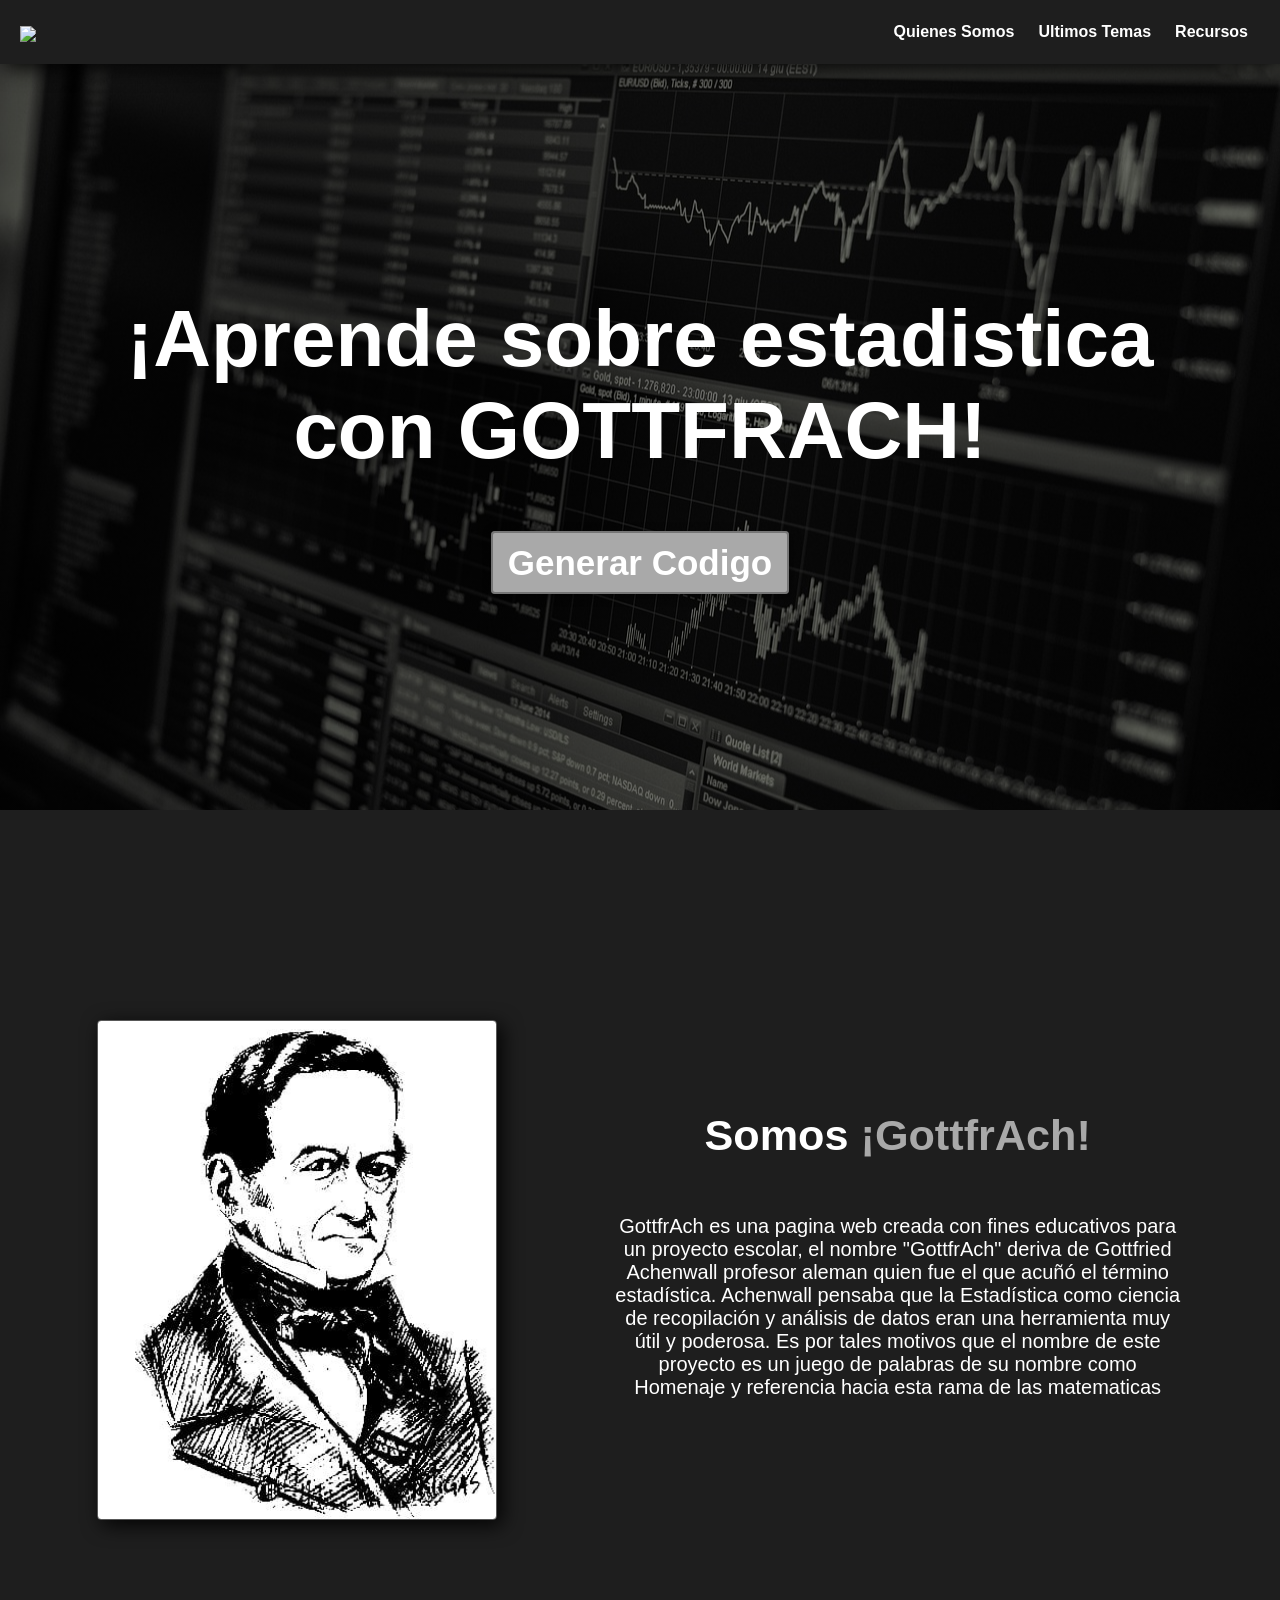
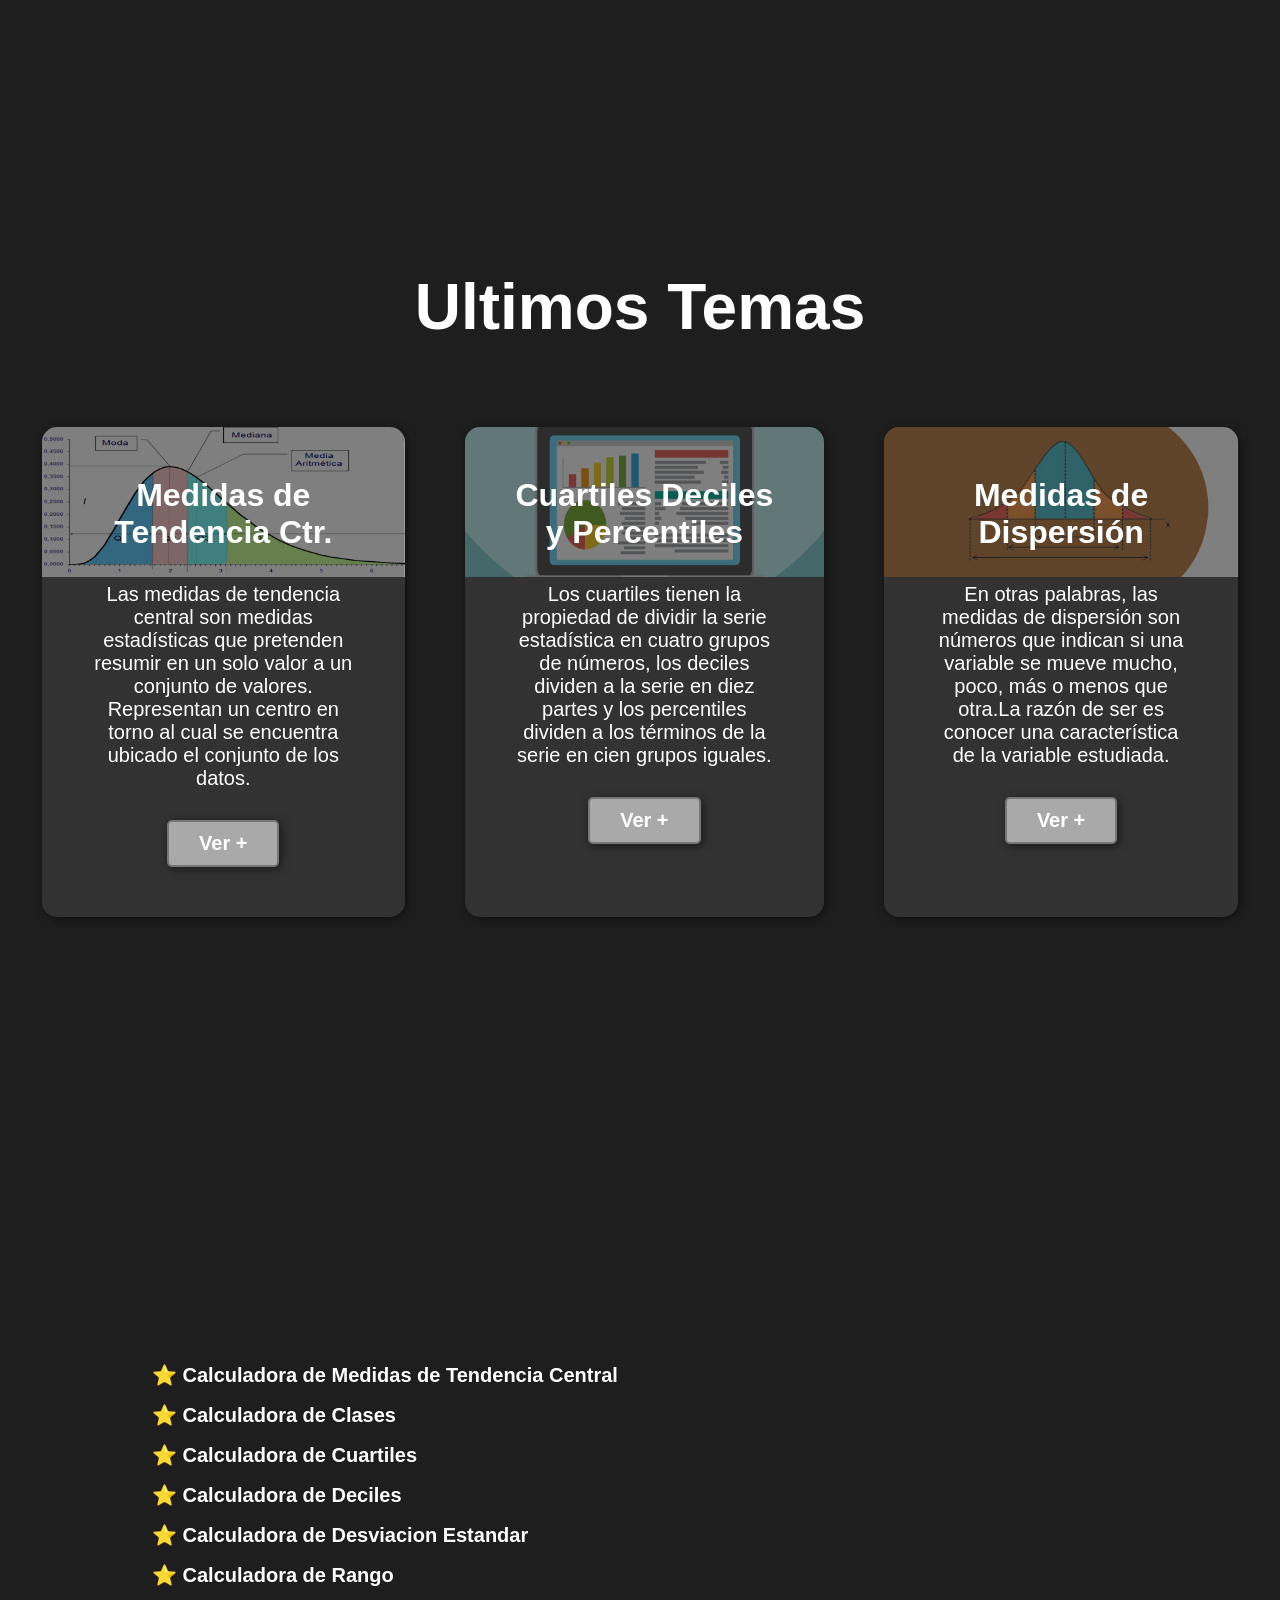
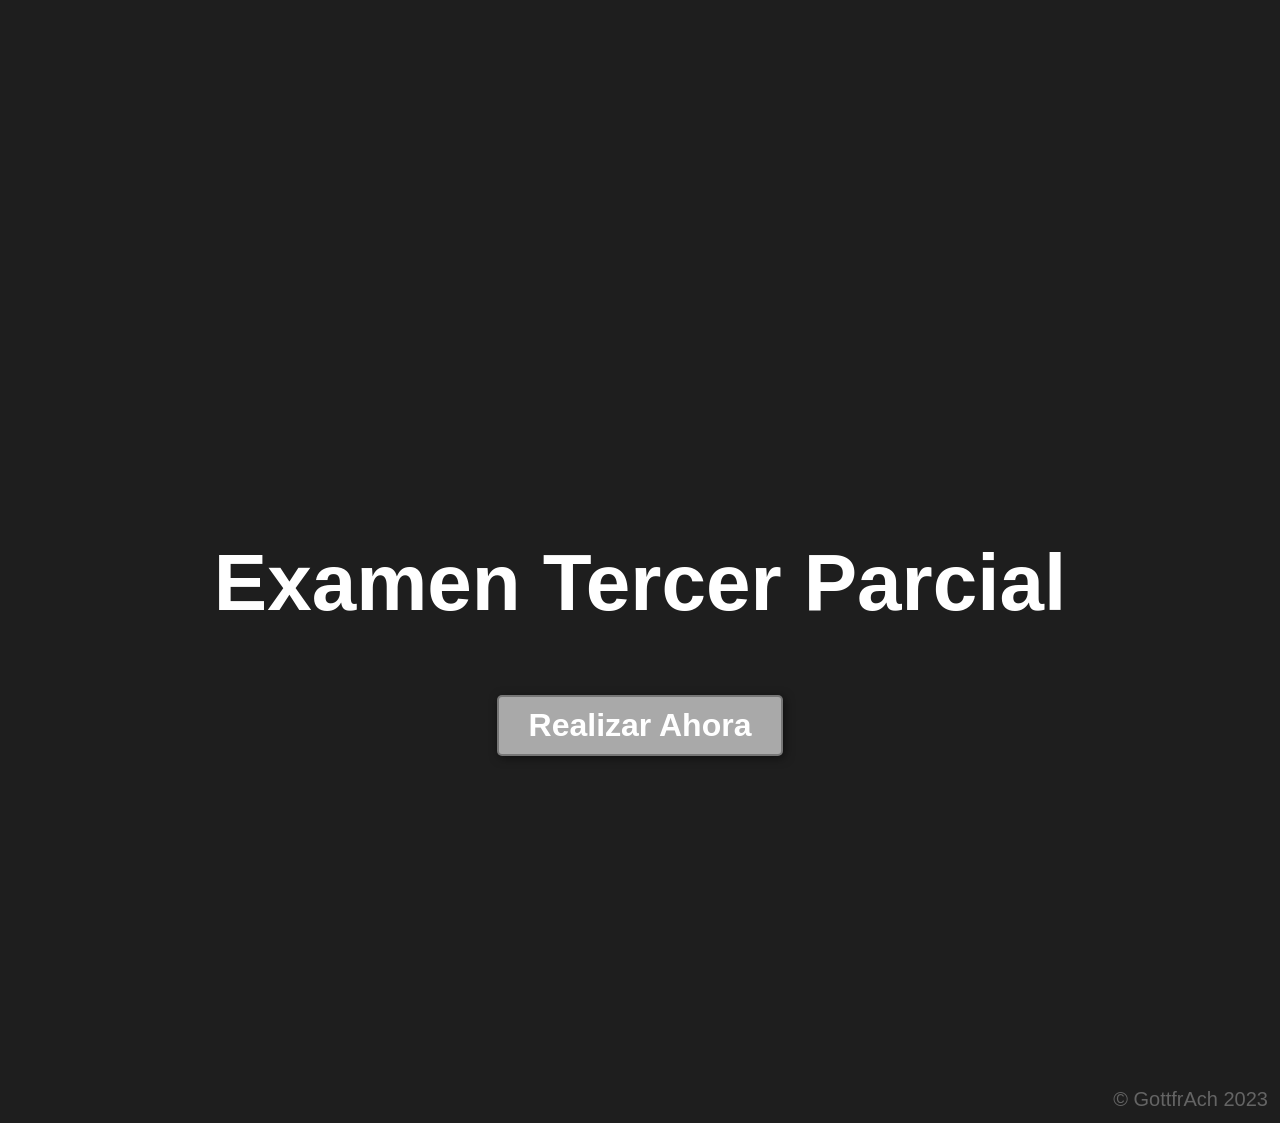
==== index.html @ 935ef324 "commit" ====
<!DOCTYPE html>
<html lang="en">
<head>
    <title>GottfrAch!</title>
    <link rel="stylesheet" href="index.css">
    <link rel="shortcut icon" type="image/x-icon" href="Media/GottfrAch.ico">
</head>
<body>
    <header>
        <div class="container">
            <p class="logo"><img src="media/GottfrA.PNG" height="100px"></p>
            <nav>
                <a href="#somos-proya">Quienes Somos</a>
                <a href="#nuestros-programas">Ultimos Temas</a>
                <a href="#caracteristicas">Recursos</a>
            </nav>
        </div>
    </header>

    <section id="hero">
        <h1>¡Aprende sobre estadistica <br>con GOTTFRACH!</h1>
        <!--<button>APLICÁ YA!</button>-->

        <div class="boton-modal">
        <label for="btn-modal">
Generar Codigo        </label>
    </div>

<input type="checkbox" id="btn-modal">
    <div class="container-modal">
        <div class="content-modal">
            <h2>¡Codigo QR!</h2>
            <p><img src="media/QR.png"height="350px"></p>
            <div class="btn-cerrar">
                <label for="btn-modal">Cerrar</label>
            </div>
        </div>
        <label for="btn-modal" class="cerrar-modal"></label>
    </div>

    </section>



    <section id="somos-proya">
        <div class="container">
            <div class="img-container"></div>
            <div class="texto">

                <h2>Somos <span class="color-acento">¡GottfrAch!</span></h2>
                <p>GottfrAch es una pagina web creada con fines educativos para un proyecto escolar, el nombre "GottfrAch" deriva de Gottfried Achenwall profesor aleman quien fue el que acuñó el término estadística. Achenwall pensaba que la Estadística como ciencia de recopilación y análisis de datos eran una herramienta muy útil y poderosa. Es por tales motivos que el nombre de este proyecto es un juego de palabras de su nombre como Homenaje y referencia hacia esta rama de las matematicas</p>
            </div>
        </div>
    </section>

    <section id="nuestros-programas">
        <div class="container">
            <h2>Ultimos Temas</h2>
            <div class="programas">
                <div class="carta">
                    <h3>Medidas de Tendencia Ctr.</h3>
                    <p>Las medidas de tendencia central son medidas estadísticas que pretenden resumir en un solo valor a un conjunto de valores. Representan un centro en torno al cual se encuentra ubicado el conjunto de los datos.</p>
                    <a href="pag1.html"><button>Ver +</button></a>
                </div>
                <div class="carta">
                    <h3>Cuartiles Deciles y Percentiles</h3>
                    <p>Los cuartiles tienen la propiedad de dividir la serie estadística en cuatro grupos de números, los deciles dividen a la serie en diez partes y los percentiles dividen a los términos de la serie en cien grupos iguales.
                    </p>
                    <a href="pag2.html"><button>Ver +</button></a>
                </div>
                <div class="carta">
                    <h3>Medidas de Dispersión</h3>
                    <p>En otras palabras, las medidas de dispersión son números que indican si una variable se mueve mucho, poco, más o menos que otra.La razón de ser es conocer una característica de la variable estudiada.</p>
                    <a href="pag3.html"><button>Ver +</button></a>
                </div>  
            </div>
        </div>
    </section>

    <section id="caracteristicas">
        <div class="container">
            <ul>
                <li>⭐<a href="https://calculadorasonline.com/calculadora-de-medidas-de-tendencia-central-media-mediana-y-moda/"> Calculadora de Medidas de Tendencia Central </a></li>
                <li>⭐<a href="https://www.calculatoratoz.com/es/number-of-classes-given-class-width-calculator/Calc-2672"> Calculadora de Clases </a></li>
                <li>⭐<a href="https://www.calcuvio.com/cuartiles"> Calculadora de Cuartiles </a></li>
                <li>⭐<a href="https://mathcracker.com/es/calculadora-decil"> Calculadora de Deciles </a></li>
                <li>⭐<a href="https://miniwebtool.com/es/standard-deviation-calculator/"> Calculadora de Desviacion Estandar </a></li>
                <li>⭐<a href="https://es.symbolab.com/solver/function-range-calculator"> Calculadora de Rango </a></li>
        </div>
    </section>

    <section id="final">
        <h2>Examen Tercer Parcial</h2>
        <a href="https://docs.google.com/forms/u/3/d/e/1FAIpQLSerhHa8THNKc8Td6c6CK3YDR--4U7zMKgmlhFvPVk35QmRIgA/viewform?hr_submission=ChkIjsrLu5sFEhAIzqbI5vEREgcIjYOtxuMPEAE"><button>Realizar Ahora</button></a>
    </section>

    <footer>
        <div class="container">
            <p>&copy; GottfrAch 2023</p>
        </div>
    </footer>
</body>
</html>
---- index.css ----
*{
    box-sizing: border-box;
}

html{
    scroll-behavior: smooth;
}

body{
    font-family: 'Roboto', sans-serif;
    margin: 0;
}

h1{ font-size: 3.5em;}
h2{ font-size: 2.7em;}
h3{ font-size: 2em;}
p{ font-size: 1.25em;}
ul{ list-style: none;}
li{ font-size: 1.25em;}

button{
    font-size: 1.25em;
    font-weight: bold;
    padding: 10px 30px;
    border-radius: 5px;
    border: 2px solid rgba(0,0,0,0.3);
    box-shadow: 2px 2px 10px rgba(0,0,0,0.5);
    color: white;
    background-color: darkgray;
}

button:hover{
    background-color: rgb(61, 61, 61);
}

.container{
    max-width: 1400px;
    margin: auto;
    background-color: rgb(30,30,30);
}

.color-acento{ color:darkgray; }

header{
    background-color: rgb(245,245,245);
    
}

header .logo{
    margin: 0;
    padding: 15px 20px;
    font-weight: cursive;
    color: blueviolet;
    font-size: 30px;
    text-align: center;
}

header .container{
    display: flex;
    flex-direction: column;
    align-items: center;
}

header nav{
    display: flex;
    flex-direction: column;
    text-align: center;
    padding-bottom: 25px;
}

header a{
    padding: 5px 12px;
    text-decoration: none;
    font-weight: bold;
    color: white;
}

header a:hover{
    color: darkgray;
}

#hero{
    display: flex;
    align-items: center;
    justify-content: center;
    text-align: center;
    flex-direction: column;
    height: 90vh;
    background-image: linear-gradient(
        0deg,
        rgba(0,0,0,0.5),
        rgba(0,0,0,0.5)
    )
    ,url("media/hero.jpg");
    background-repeat: no-repeat;
    background-size: cover;
    background-position: center center;
}

#hero h1{
    color: white;
}

#hero button{
    font-size: 1.75em;
}

#somos-proya .container{
    text-align: center;
    padding: 200px 12px;
    color: white;
}

#nuestros-programas{
    background-color: rgb(30,30,30);
    color: white;
    text-align: center;
}

#nuestros-programas .container{
    padding: 150px 12px;
}

#nuestros-programas h2{
    margin-top: 0;
    font-size: 3.2em;
}

#nuestros-programas p{
    display: none;
}

#nuestros-programas .carta{
    background-position: center center;
    background-size: cover;
    padding: 50px 0px;
    margin: 30px;
    border-radius: 15px;
}

#nuestros-programas .tarjeta{
    background-position: center center;
    background-size: cover;
    padding: 50px 0px;
    margin: 30px;
    border-radius: 15px;
}

.carta{
    transition: all 400ms ease;
}

.tarjeta{
    transition: all 400ms ease;
}


.carta:hover{
    box-shadow: 5px 5px 20px rgba(0,0,0,0.9);
    transform: translateY(-3%);
}

.tarjeta:hover{
    box-shadow: 5px 5px 20px rgba(0,0,0,0.9);
    transform: translateY(-3%);
}


.carta:first-child{
    background-image: linear-gradient(
        0deg,
        rgba(0,0,0,0.5),
        rgba(0,0,0,0.5)
    )
    ,url("media/3M3.png");
}

.carta:nth-child(2){
    background-image: linear-gradient(
        0deg,
        rgba(0,0,0,0.5),
        rgba(0,0,0,0.5)
    )
    ,url("media/Cuartil.png");
}

.carta:nth-child(3){
    background-image: linear-gradient(
        0deg,
        rgba(0,0,0,0.5),
        rgba(0,0,0,0.5)
    )
    ,url("media/Medidas.png");

}


.tarjeta:first-child{
    background-image: linear-gradient(
        0deg,
        rgba(0,0,0,0.5),
        rgba(0,0,0,0.5)
    )
    ,url("media/Formas.png");
}

.tarjeta:nth-child(2){
    background-image: linear-gradient(
        0deg,
        rgba(0,0,0,0.5),
        rgba(0,0,0,0.5)
    )
    ,url("media/Cuartil.png");
}

.tarjeta:nth-child(3){
    background-image: linear-gradient(
        0deg,
        rgba(0,0,0,0.5),
        rgba(0,0,0,0.5)
    )
    ,url("media/Medidas.png");

}

.boton-modal{
    font-size: 1.75em;
    background-color: rgb(30,30,30);
}
.boton-modal label{
    font-size: 1.25em;
    font-weight: bold;
    padding: 10px 15px;
    border-radius: 4px;
    border: 2px solid rgba(0,0,0,0.3);
    box-shadow: 2px 2px 10px rgba(0,0,0,0.5);
    color: white;
    background-color: darkgray;
    cursor: pointer;
    transition: all 300ms ease;
}
.boton-modal label:hover{
    background-color:rgb(61, 61, 61);
}
/*:::Fin Boton-Modal:::*/

/*:::Ventana Modal:::*/
#btn-modal{
    display: none;
}
.container-modal{
    width: 100%;
    height: 100vh;
    position: fixed;
    top: 0; left: 0;
    background-color: rgba(144, 148, 150, 0.8);
    display: none;
    justify-content: center;
    align-items: center;
    z-index: 100;
    color: white;
}
#btn-modal:checked ~ .container-modal{
    display: flex;
}
.content-modal{
    width: 100%;
    max-width: 400px;
    padding: 20px;
    background-color: rgb(30,30,30);
    border-radius: 4px;
}
.content-modal h2{
    margin-bottom: 15px;
}
.content-modal p{
    padding: 15px 0px;
    border-top: 1px solid #dbdbdb;
    border-bottom: 1px solid #dbdbdb;
}
.content-modal .btn-cerrar{
    width: 100%;
    margin-top: 15px;
    display: flex;
    justify-content: flex-end;
}
.content-modal .btn-cerrar label{
    padding: 7px 10px;
    background-color: darkgray;
    color: white;
    border-radius: 4px;
    cursor: pointer;
    transition: all 300ms ease;
}
.content-modal .btn-cerrar label:hover{
    background-color:white;
    color: black;
}
.cerrar-modal{
    width:100%;
    height: 100vh;
    position: absolute;
    top:0; left: 0;
    z-index: -1;
}
@media screen and (max-width:800px) {
    .content-modal{
        width: 90%;
    }
}
/*:::Fin Ventana Modal:::*/


#caracteristicas .container{
    text-align: center;
    padding: 250px 12px;
    text-decoration: none;
}

#caracteristicas li{
    margin: 16px 0px;
    font-weight: bold;
    color: white;
}

#caracteristicas a{
    font-weight: bold;
    text-decoration: none;
    color: white;
}




#final{
    display: flex;
    flex-direction: column;
    justify-content: center;
    align-items: center;
    text-align: center;
    background-color: rgb(30,30,30);
    color: white;
    height: 80vh;
}

#final h2{
    font-size: 9vw;
}

#final button{
    font-size: 5vw;
}

footer{
    background-color: rgb(230,230,230);
}

footer p{
    margin: 0;
    padding: 12px;
    color: rgb(100,100,100);
}

footer .container{
    height: 150px;
    display: flex;
    justify-content: center;
    align-items: flex-end;
}

@media (min-width: 850px){
    header{
        position: fixed;
        width: 100%;
    border-radius: 4px;
    box-shadow: 5px 5px 20px rgba(0,0,0,0.9);
    }

    header .container{
        flex-direction: row;
        justify-content: space-between;
    }

    header nav{
        flex-direction: row;
        padding-bottom: 0;
        padding-right: 20px;
    }

    #hero h1{
        font-size: 5em;
    }

    #somos-proya .container{
        display: flex;
        justify-content: space-evenly;
    }

    #somos-proya .texto{
        width: 50%;
        max-width: 600px;
        text-align: Center;
        padding-left: 30px;
        display: flex;
        flex-direction: column;
        justify-content: center;
        color: white;
    }

    #somos-proya h2{
        margin-top: 0px;
    }

    #somos-proya .img-container{
        background-image: url("media/Perfil.jpg");
        background-size: cover;
        background-position: center center;
        height: 500px;
        width: 400px; 
         padding: 10px;
    margin-top: 10px;
    color: #585858;
    border: 1px solid #585858;
    border-radius: 4px;
    box-shadow: 5px 5px 20px rgba(0,0,0,0.9);
    }

    #nuestros-programas .programas{
        display: flex;
        justify-content: center;
    }

    #nuestros-programas p{
        display: block;
        margin-bottom: 30px;
    }

    #nuestros-programas h2{
        font-size: 4em;
    }

    #nuestros-programas h3{
        margin-top: 0;
    }

    #nuestros-programas .carta{
        padding: 50px;
        background-size: 100% 150px;
        background-repeat: no-repeat;
        background-position-y: 0;
        background-color: rgba(50, 50, 50, 1);
        box-shadow: 2px 2px 10px rgba(0,0,0,0.5);
    }
    #nuestros-programas .tarjeta{
        padding: 50px;
        background-size: 100% 150px;
        background-repeat: no-repeat;
        background-position-y: 0;
        background-color: rgba(50, 50, 50, 1);
        box-shadow: 2px 2px 10px rgba(0,0,0,0.5);
    }

    .carta:first-child{
        background-image: linear-gradient(
            0deg,
            rgba(0,0,0,0.5),
            rgba(0,0,0,0.5)
        )
        ,url("media/3M.png");

    }

    .carta:nth-child(2){
        background-image: linear-gradient(
            0deg,
            rgba(0,0,0,0.5),
            rgba(0,0,0,0.5)
        )
        ,url("media/CDP-R.png");
    }

    .carta:nth-child(3){
        background-image: linear-gradient(
            0deg,
            rgba(0,0,0,0.5),
            rgba(0,0,0,0.5)
        )
        ,url("media/Medi.png");

    }

    #caracteristicas{
        background-image: url("media/background-2.jpeg");
        background-repeat: no-repeat;
        background-size: 500px 400px;
        background-position: calc(100vw - 500px) 120px;
    }

    #caracteristicas .container{
        text-align: initial;
        color: white;
        text-decoration: none;
    }

    #caracteristicas .container a{
        color: white;
        text-decoration: none;
    }

    #caracteristicas .container a:hover{
        color: darkgray;
    }

    #caracteristicas ul{
        margin-left: 100px;
    }

    #final h2{
        font-size: 5em;
    }

    #final button{
        font-size: 2em;
    }

    footer .container{
        justify-content: flex-end;
    }
}

@media (min-width: 1200px) {
    #caracteristicas{
        background-position-x: calc(100vw - 800px);
    }






    
}
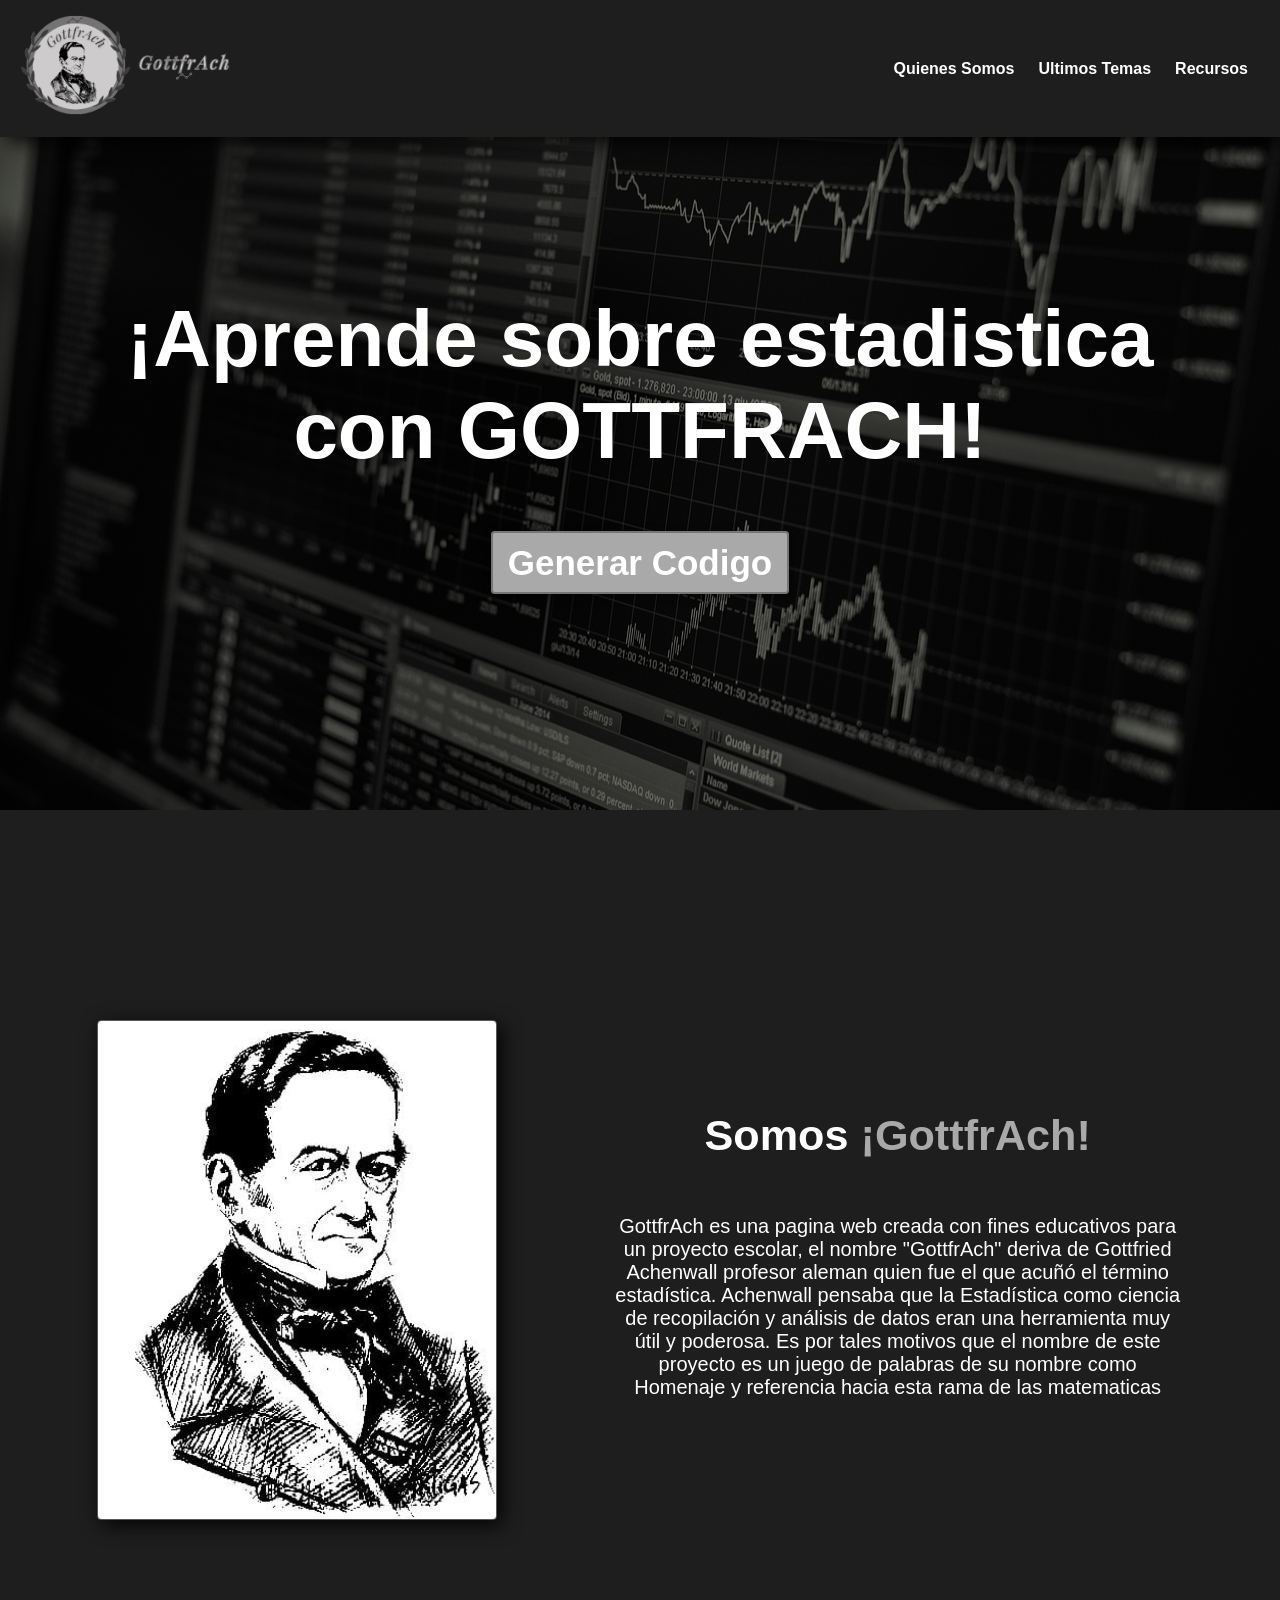
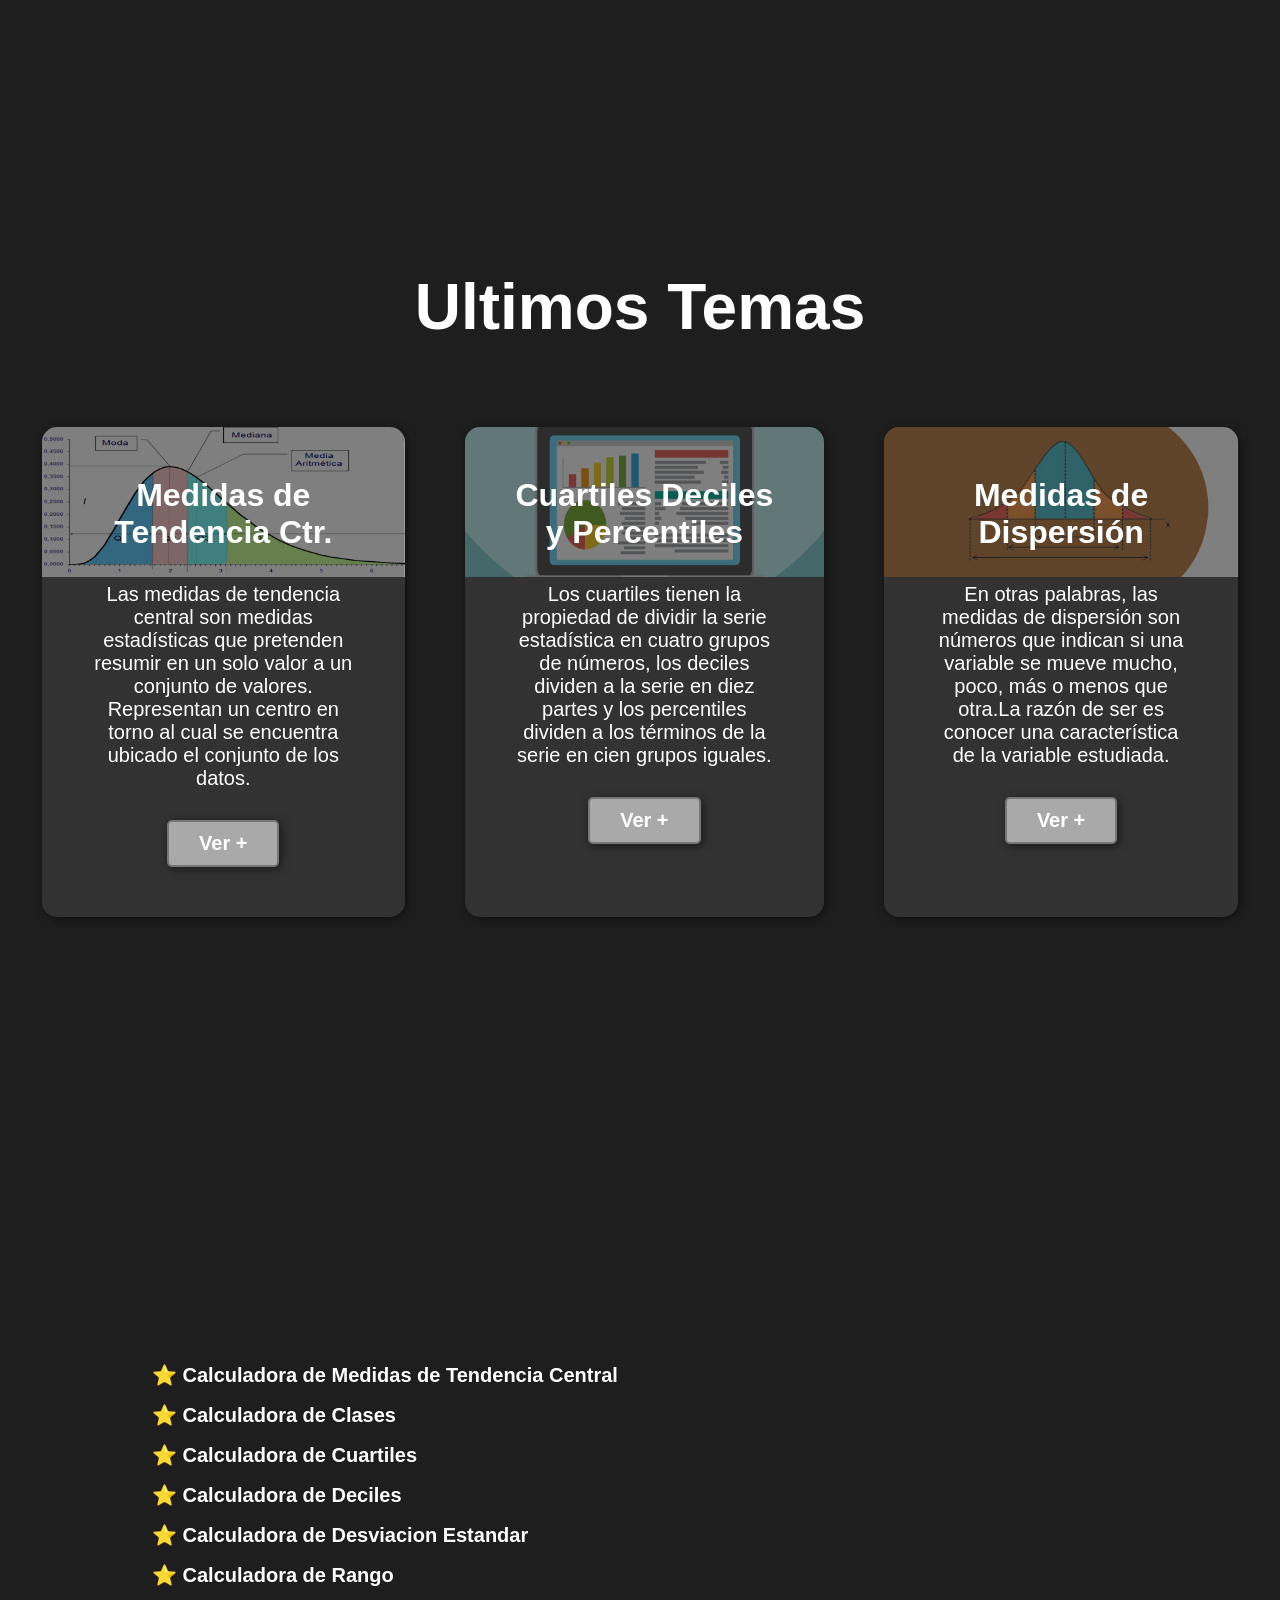
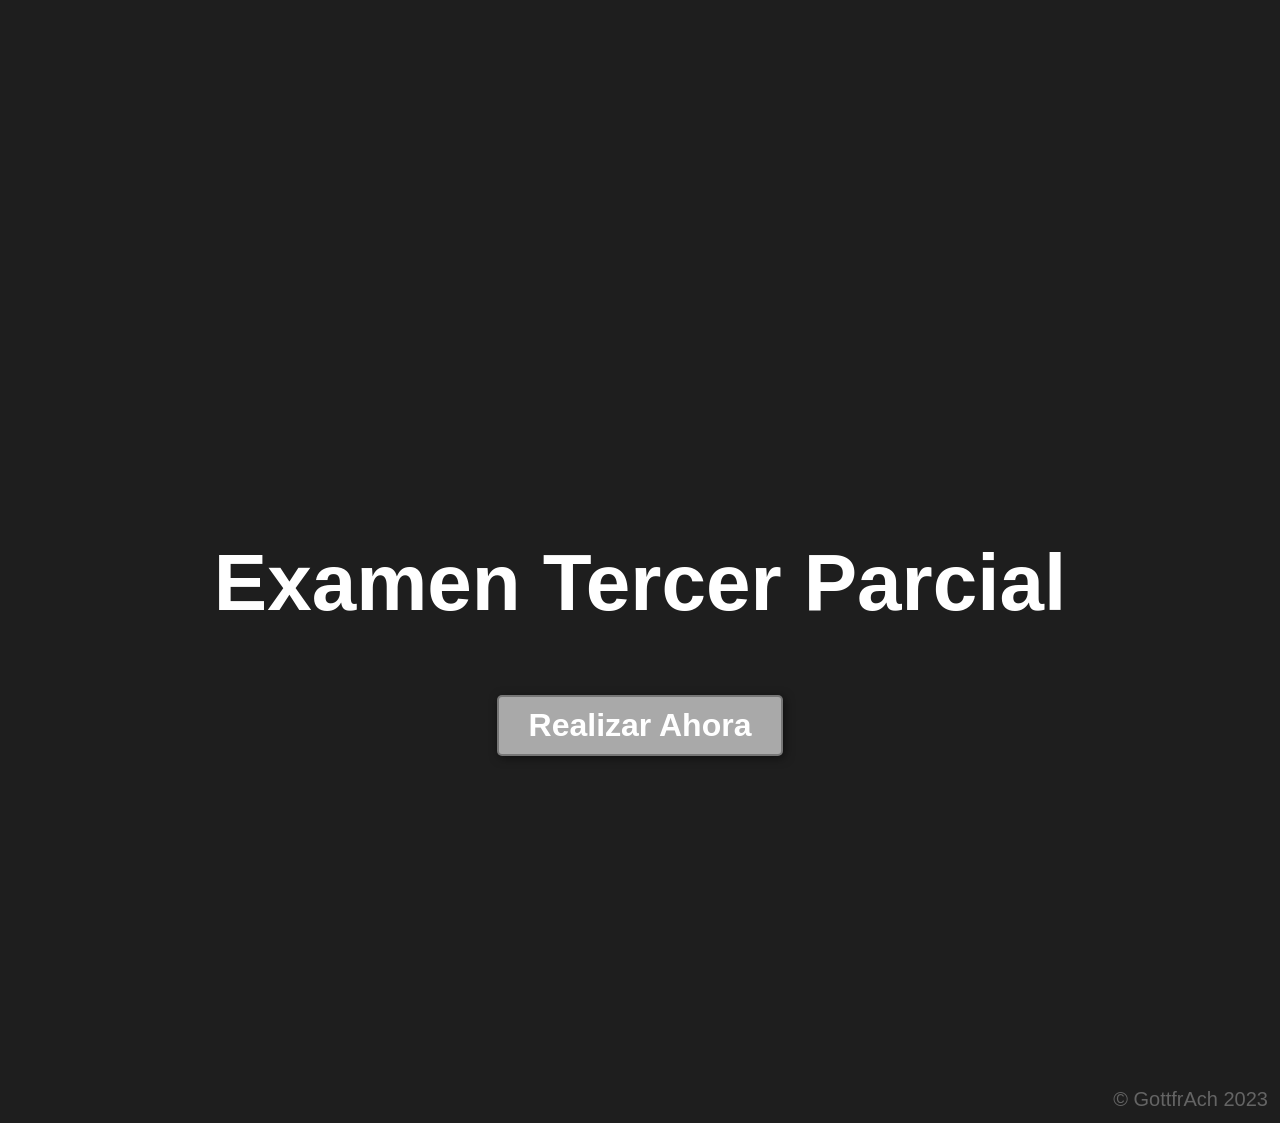
==== commit 12e8f0df: "Update index.html" ====
--- a/index.html
+++ b/index.html
@@ -8,7 +8,7 @@
 <body>
     <header>
         <div class="container">
-            <p class="logo"><img src="media/GottfrA.PNG" height="100px"></p>
+            <p class="logo"><img src="media/GottfrA.png" height="100px"></p>
             <nav>
                 <a href="#somos-proya">Quienes Somos</a>
                 <a href="#nuestros-programas">Ultimos Temas</a>
@@ -100,4 +100,4 @@
         </div>
     </footer>
 </body>
-</html>+</html>
